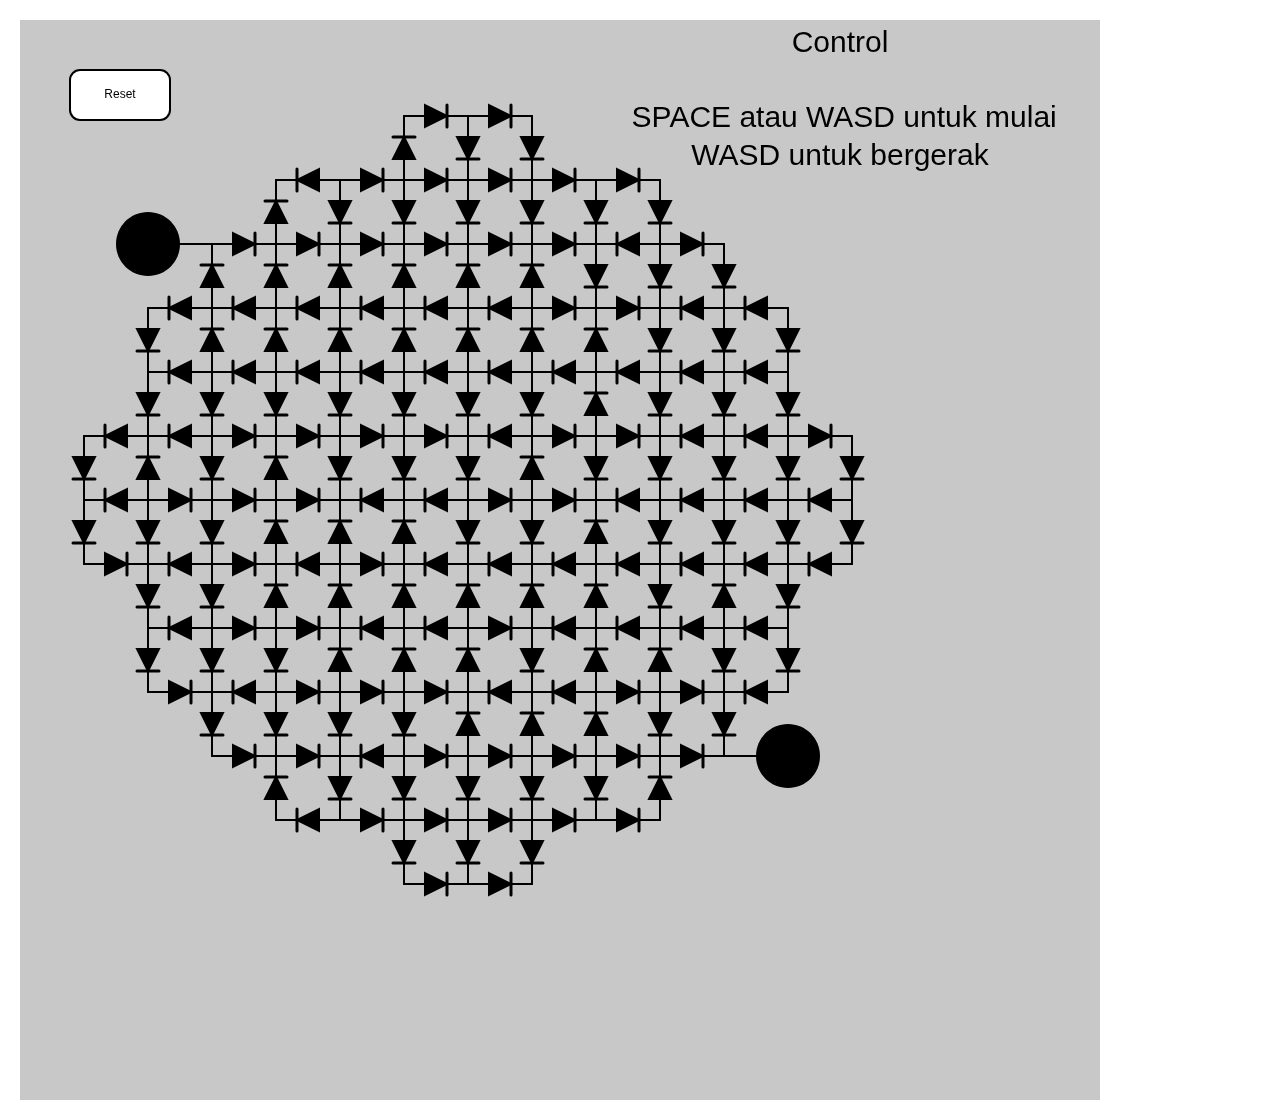
==== dev/index.html @ 0b753ec4 "first commit" ====
<!DOCTYPE html>
<html>
  <head>
    <meta charset="UTF-8">
    <title>Labirin Dioda</title>
    <script type="text/javascript" src="../p5/p5.min.js"></script>
    <script type="text/javascript" src="../p5/addons/p5.clickable.min.js"></script>

    <script type="text/javascript" src="sketch.js"></script>
    <script type="text/javascript" src="diode.js"></script>
    <script type="text/javascript" src="diodes.js"></script>

    <link rel="stylesheet" href="style.css">

    <style> body {padding: 20px; margin: 0;} canvas {vertical-align: top;} </style>
  </head>
  <body>
  </body>
</html>
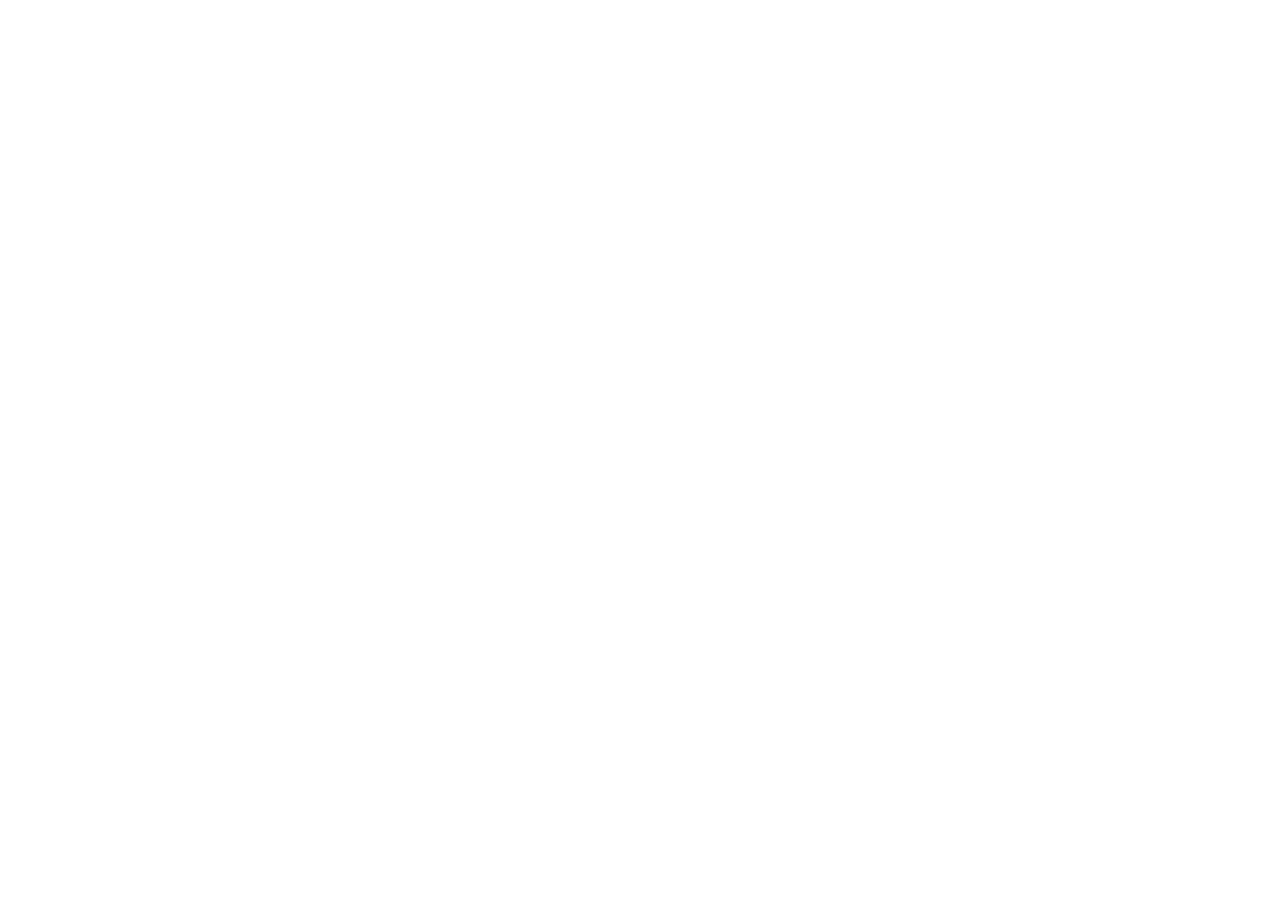
==== commit 6484dfde: "sound" ====
--- a/dev/index.html
+++ b/dev/index.html
@@ -3,8 +3,9 @@
   <head>
     <meta charset="UTF-8">
     <title>Labirin Dioda</title>
-    <script type="text/javascript" src="../p5/p5.min.js"></script>
+    <script type="text/javascript" src="https://cdn.jsdelivr.net/npm/p5@1.4.0/lib/p5.min.js"></script>
     <script type="text/javascript" src="../p5/addons/p5.clickable.min.js"></script>
+    <script type="text/javascript" src="https://cdnjs.cloudflare.com/ajax/libs/p5.js/1.4.0/addons/p5.sound.min.js"></script>
 
     <script type="text/javascript" src="sketch.js"></script>
     <script type="text/javascript" src="diode.js"></script>
